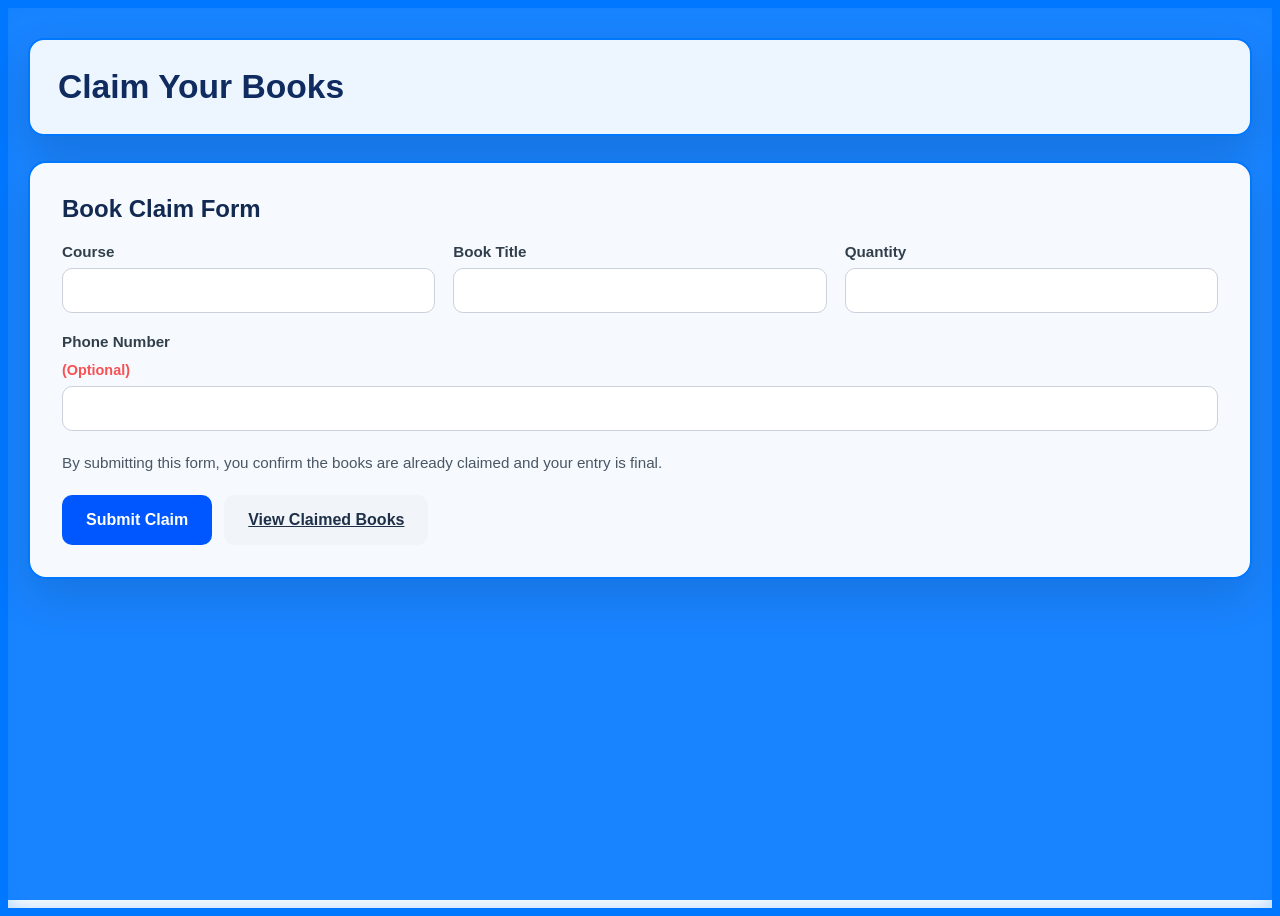
==== index.html @ ab8542f6 "Update styling: solid blue background, full-page container, blurred borders, and add search feature" ====
<!DOCTYPE html>
<html lang="en">
<head>
    <meta charset="UTF-8">
    <meta name="viewport" content="width=device-width, initial-scale=1.0">
    <title>Book Claim System</title>
    <style>
        * {
            box-sizing: border-box;
        }

        body {
            margin: 0;
            font-family: 'Segoe UI', Tahoma, Geneva, Verdana, sans-serif;
            color: #1f2937;
            min-height: 100vh;
            position: relative;
            z-index: 0;
            border: 8px solid #0077ff;
            box-shadow: inset 0 0 20px rgba(0, 119, 255, 0.3);
        }

        body::before {
            content: "";
            position: fixed;
            inset: 0;
            background: #0077ff;
            opacity: 0.9;
            z-index: -1;
        }

        body::after {
            content: "";
            position: fixed;
            inset: 0;
            background: transparent;
            z-index: -1;
        }

        .student-container {
            width: 100%;
            height: 100vh;
            margin: 0;
            padding: 30px 20px;
        }

        .student-header {
            padding: 28px;
            margin-bottom: 25px;
            background: rgba(255, 255, 255, 0.92);
            border-radius: 16px;
            box-shadow: 0 18px 45px rgba(0, 0, 0, 0.14);
            display: flex;
            flex-wrap: wrap;
            justify-content: space-between;
            gap: 20px;
            align-items: center;
            border: 2px solid #0077ff;
            filter: blur(0.3px);
        }

        .student-header h1 {
            margin: 0;
            font-size: 2.1rem;
            color: #0f2b5f;
        }

        .student-subtitle {
            margin: 10px 0 0;
            color: #4b5663;
            max-width: 680px;
        }

        .student-main {
            display: grid;
            gap: 24px;
        }

        .enroll-card {
            background: rgba(255, 255, 255, 0.96);
            padding: 32px;
            border-radius: 18px;
            box-shadow: 0 18px 45px rgba(0, 0, 0, 0.12);
            border: 2px solid #0077ff;
            filter: blur(0.3px);
        }

        .enroll-card h2 {
            margin-top: 0;
            color: #122951;
        }

        .enroll-form {
            display: grid;
            gap: 20px;
        }

        .input-grid {
            display: grid;
            grid-template-columns: repeat(3, minmax(220px, 1fr));
            gap: 18px;
        }

        label {
            display: flex;
            flex-direction: column;
            gap: 8px;
            font-size: 0.95rem;
            color: #323f4b;
            font-weight: 700;
        }

        input,
        select {
            width: 100%;
            padding: 14px 16px;
            border: 1px solid #cad1db;
            border-radius: 10px;
            background: #ffffff;
            color: #1f3049;
            transition: border-color 0.2s ease;
        }

        input:focus,
        select:focus {
            outline: none;
            border-color: #0057ff;
        }

        .agreement {
            margin: 0;
            font-size: 0.95rem;
            color: #4b5663;
            line-height: 1.6;
        }

        .final-note {
            margin-top: 4px;
            font-size: 0.9rem;
            color: #fa0909;
            opacity: 0.7;
        }

        .form-actions {
            display: flex;
            flex-wrap: wrap;
            gap: 12px;
            align-items: center;
        }

        .btn {
            cursor: pointer;
            border: none;
            border-radius: 10px;
            padding: 16px 24px;
            font-size: 1rem;
            font-weight: 700;
        }

        .btn-primary {
            background: #0057ff;
            color: white;
        }

        .btn-secondary {
            background: #f1f5f9;
            color: #1f3049;
        }

        @media (max-width: 860px) {
            .input-grid {
                grid-template-columns: 1fr;
            }
        }
    </style>
</head>
<body>
    <div class="student-container">
        <header class="student-header">
            <div>
                <h1>Claim Your Books</h1>
                </div>
                
        </header>

        <main class="student-main">
            <section class="enroll-card">
                <h2>Book Claim Form</h2>
                <form id="claimForm" class="enroll-form">
                    <div class="input-grid">
                        <label for="course">
                            Course
                            <input type="text" id="course" name="course" required />
                        </label>

                        <label for="bookTitle">
                            Book Title
                            <input type="text" id="bookTitle" name="bookTitle" required />
                        </label>

                        <label for="quantity">
                            Quantity
                            <input type="number" id="quantity" name="quantity" min="1" required />
                        </label>
                    </div>

                    <label for="phone">
                        Phone Number <span class="final-note">(Optional)</span>
                        <input type="tel" id="phone" name="phone" />
                    </label>

                    <p class="agreement">By submitting this form, you confirm the books are already claimed and your entry is final.</p>

                    <div class="form-actions">
                        <button type="submit" class="btn btn-primary">Submit Claim</button>
                        <a href="claimed-books.html" class="btn btn-secondary">View Claimed Books</a>
                    </div>
                </form>
            </section>
        </main>
    </div>

    <script>
        const claimForm = document.getElementById('claimForm');
        let claims = JSON.parse(localStorage.getItem('bookClaims')) || [];

        claimForm.addEventListener('submit', function (event) {
            event.preventDefault();

            const course = document.getElementById('course').value.trim();
            const bookTitle = document.getElementById('bookTitle').value.trim();
            const quantity = document.getElementById('quantity').value;
            const phone = document.getElementById('phone').value.trim();

            const claim = {
                course,
                bookTitle,
                quantity,
                phone,
                timestamp: new Date().toLocaleString()
            };

            claims.push(claim);
            localStorage.setItem('bookClaims', JSON.stringify(claims));

            alert('Book claim submitted successfully!');
            claimForm.reset();
        });
    </script>
</body>
</html>
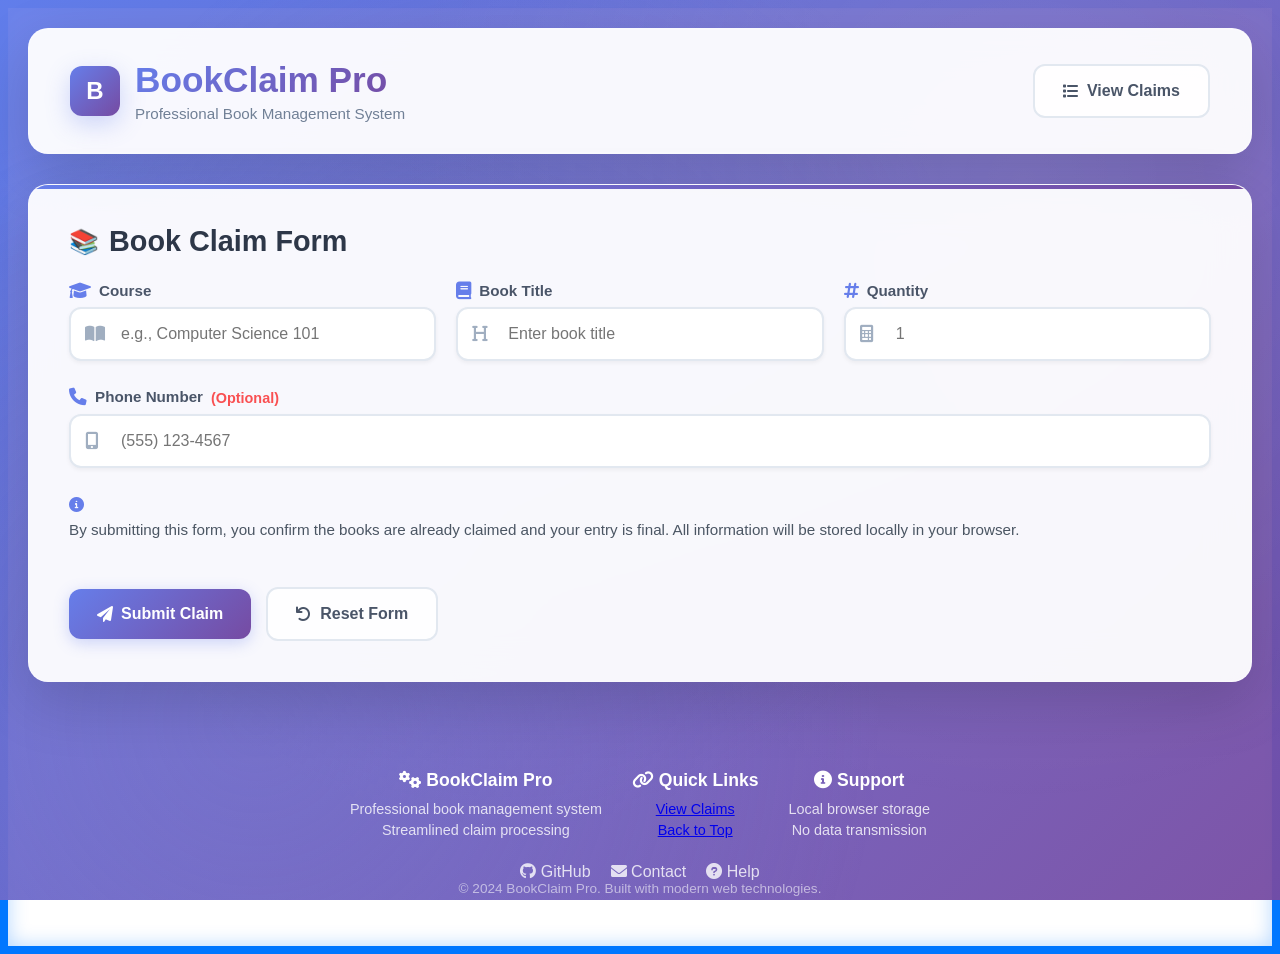
==== commit d92dc0e2: "Transform to professional BookClaim Pro: added logo, animations, icons, footer, notifications, and m" ====
--- a/index.html
+++ b/index.html
@@ -3,7 +3,8 @@
 <head>
     <meta charset="UTF-8">
     <meta name="viewport" content="width=device-width, initial-scale=1.0">
-    <title>Book Claim System</title>
+    <title>BookClaim Pro - Professional Book Management System</title>
+    <link href="https://cdnjs.cloudflare.com/ajax/libs/font-awesome/6.0.0/css/all.min.css" rel="stylesheet">
     <style>
         * {
             box-sizing: border-box;
@@ -11,120 +12,255 @@
 
         body {
             margin: 0;
-            font-family: 'Segoe UI', Tahoma, Geneva, Verdana, sans-serif;
+            font-family: 'Inter', 'Segoe UI', Tahoma, Geneva, Verdana, sans-serif;
             color: #1f2937;
             min-height: 100vh;
             position: relative;
             z-index: 0;
             border: 8px solid #0077ff;
             box-shadow: inset 0 0 20px rgba(0, 119, 255, 0.3);
+            overflow-x: hidden;
         }
 
         body::before {
             content: "";
             position: fixed;
             inset: 0;
-            background: #0077ff;
-            opacity: 0.9;
+            background: linear-gradient(135deg, #667eea 0%, #764ba2 100%);
+            opacity: 0.95;
             z-index: -1;
+            animation: gradientShift 15s ease infinite;
+        }
+
+        @keyframes gradientShift {
+            0% { background-position: 0% 50%; }
+            50% { background-position: 100% 50%; }
+            100% { background-position: 0% 50%; }
         }
 
         body::after {
             content: "";
             position: fixed;
             inset: 0;
-            background: transparent;
+            background: radial-gradient(circle at 20% 80%, rgba(120, 119, 198, 0.3), transparent 50%),
+                        radial-gradient(circle at 80% 20%, rgba(255, 255, 255, 0.1), transparent 50%),
+                        radial-gradient(circle at 40% 40%, rgba(120, 119, 198, 0.2), transparent 50%);
             z-index: -1;
+            animation: float 20s ease-in-out infinite;
+        }
+
+        @keyframes float {
+            0%, 100% { transform: translateY(0px) rotate(0deg); }
+            33% { transform: translateY(-10px) rotate(1deg); }
+            66% { transform: translateY(5px) rotate(-1deg); }
         }
 
         .student-container {
             width: 100%;
-            height: 100vh;
+            min-height: 100vh;
             margin: 0;
-            padding: 30px 20px;
+            padding: 20px;
+            display: flex;
+            flex-direction: column;
         }
 
         .student-header {
-            padding: 28px;
-            margin-bottom: 25px;
-            background: rgba(255, 255, 255, 0.92);
-            border-radius: 16px;
-            box-shadow: 0 18px 45px rgba(0, 0, 0, 0.14);
+            padding: 30px 40px;
+            margin-bottom: 30px;
+            background: rgba(255, 255, 255, 0.95);
+            backdrop-filter: blur(20px);
+            border-radius: 20px;
+            box-shadow: 0 20px 60px rgba(0, 0, 0, 0.15);
             display: flex;
             flex-wrap: wrap;
             justify-content: space-between;
             gap: 20px;
             align-items: center;
-            border: 2px solid #0077ff;
-            filter: blur(0.3px);
-        }
-
-        .student-header h1 {
+            border: 2px solid rgba(255, 255, 255, 0.2);
+            position: relative;
+            overflow: hidden;
+            animation: slideInFromTop 0.8s ease-out;
+        }
+
+        .student-header::before {
+            content: "";
+            position: absolute;
+            top: 0;
+            left: -100%;
+            width: 100%;
+            height: 100%;
+            background: linear-gradient(90deg, transparent, rgba(255, 255, 255, 0.4), transparent);
+            animation: shimmer 3s infinite;
+        }
+
+        @keyframes slideInFromTop {
+            from { transform: translateY(-50px); opacity: 0; }
+            to { transform: translateY(0); opacity: 1; }
+        }
+
+        @keyframes shimmer {
+            0% { left: -100%; }
+            100% { left: 100%; }
+        }
+
+        .logo-section {
+            display: flex;
+            align-items: center;
+            gap: 15px;
+        }
+
+        .logo {
+            width: 50px;
+            height: 50px;
+            background: linear-gradient(135deg, #667eea, #764ba2);
+            border-radius: 12px;
+            display: flex;
+            align-items: center;
+            justify-content: center;
+            color: white;
+            font-size: 24px;
+            font-weight: bold;
+            box-shadow: 0 8px 25px rgba(102, 126, 234, 0.3);
+        }
+
+        .brand-info h1 {
             margin: 0;
-            font-size: 2.1rem;
-            color: #0f2b5f;
-        }
-
-        .student-subtitle {
-            margin: 10px 0 0;
-            color: #4b5663;
-            max-width: 680px;
+            font-size: 2.2rem;
+            color: #2d3748;
+            font-weight: 700;
+            background: linear-gradient(135deg, #667eea, #764ba2);
+            -webkit-background-clip: text;
+            -webkit-text-fill-color: transparent;
+            background-clip: text;
+        }
+
+        .brand-tagline {
+            margin: 5px 0 0;
+            color: #718096;
+            font-size: 0.95rem;
+            font-weight: 500;
         }
 
         .student-main {
             display: grid;
-            gap: 24px;
+            gap: 30px;
+            flex: 1;
         }
 
         .enroll-card {
-            background: rgba(255, 255, 255, 0.96);
-            padding: 32px;
-            border-radius: 18px;
-            box-shadow: 0 18px 45px rgba(0, 0, 0, 0.12);
-            border: 2px solid #0077ff;
-            filter: blur(0.3px);
+            background: rgba(255, 255, 255, 0.95);
+            backdrop-filter: blur(20px);
+            padding: 40px;
+            border-radius: 20px;
+            box-shadow: 0 20px 60px rgba(0, 0, 0, 0.15);
+            border: 1px solid rgba(255, 255, 255, 0.2);
+            animation: fadeInUp 0.8s ease-out 0.2s both;
+            position: relative;
+            overflow: hidden;
+        }
+
+        .enroll-card::before {
+            content: "";
+            position: absolute;
+            top: 0;
+            left: 0;
+            right: 0;
+            height: 4px;
+            background: linear-gradient(90deg, #667eea, #764ba2, #f093fb, #f5576c);
+            background-size: 300% 300%;
+            animation: gradientFlow 3s ease infinite;
+        }
+
+        @keyframes fadeInUp {
+            from { transform: translateY(30px); opacity: 0; }
+            to { transform: translateY(0); opacity: 1; }
+        }
+
+        @keyframes gradientFlow {
+            0% { background-position: 0% 50%; }
+            50% { background-position: 100% 50%; }
+            100% { background-position: 0% 50%; }
         }
 
         .enroll-card h2 {
             margin-top: 0;
-            color: #122951;
+            color: #2d3748;
+            font-size: 1.8rem;
+            font-weight: 700;
+            display: flex;
+            align-items: center;
+            gap: 10px;
+        }
+
+        .enroll-card h2::before {
+            content: "📚";
+            font-size: 1.5rem;
         }
 
         .enroll-form {
             display: grid;
-            gap: 20px;
+            gap: 25px;
         }
 
         .input-grid {
             display: grid;
-            grid-template-columns: repeat(3, minmax(220px, 1fr));
-            gap: 18px;
+            grid-template-columns: repeat(auto-fit, minmax(280px, 1fr));
+            gap: 20px;
+        }
+
+        .form-group {
+            position: relative;
         }
 
         label {
             display: flex;
-            flex-direction: column;
+            align-items: center;
             gap: 8px;
             font-size: 0.95rem;
-            color: #323f4b;
-            font-weight: 700;
+            color: #4a5568;
+            font-weight: 600;
+            margin-bottom: 8px;
+        }
+
+        label i {
+            color: #667eea;
+            font-size: 1.1rem;
+        }
+
+        .input-wrapper {
+            position: relative;
         }
 
         input,
         select {
             width: 100%;
-            padding: 14px 16px;
-            border: 1px solid #cad1db;
-            border-radius: 10px;
+            padding: 16px 20px;
+            padding-left: 50px;
+            border: 2px solid #e2e8f0;
+            border-radius: 12px;
             background: #ffffff;
-            color: #1f3049;
-            transition: border-color 0.2s ease;
+            color: #2d3748;
+            font-size: 1rem;
+            transition: all 0.3s ease;
+            box-shadow: 0 2px 4px rgba(0, 0, 0, 0.05);
         }
 
         input:focus,
         select:focus {
             outline: none;
-            border-color: #0057ff;
+            border-color: #667eea;
+            box-shadow: 0 0 0 3px rgba(102, 126, 234, 0.1);
+            transform: translateY(-2px);
+        }
+
+        .input-icon {
+            position: absolute;
+            left: 16px;
+            top: 50%;
+            transform: translateY(-50%);
+            color: #a0aec0;
+            font-size: 1.1rem;
+            z-index: 1;
         }
 
         .agreement {
@@ -144,27 +280,156 @@
         .form-actions {
             display: flex;
             flex-wrap: wrap;
-            gap: 12px;
-            align-items: center;
+            gap: 15px;
+            align-items: center;
+            justify-content: space-between;
+            margin-top: 10px;
         }
 
         .btn {
             cursor: pointer;
             border: none;
-            border-radius: 10px;
+            border-radius: 12px;
+            padding: 16px 28px;
+            font-size: 1rem;
+            font-weight: 600;
+            display: inline-flex;
+            align-items: center;
+            justify-content: center;
+            gap: 8px;
+            text-decoration: none;
+            transition: all 0.3s ease;
+            position: relative;
+            overflow: hidden;
+        }
+
+        .btn::before {
+            content: "";
+            position: absolute;
+            top: 0;
+            left: -100%;
+            width: 100%;
+            height: 100%;
+            background: linear-gradient(90deg, transparent, rgba(255, 255, 255, 0.2), transparent);
+            transition: left 0.5s;
+        }
+
+        .btn:hover::before {
+            left: 100%;
+        }
+
+        .btn-primary {
+            background: linear-gradient(135deg, #667eea, #764ba2);
+            color: white;
+            box-shadow: 0 4px 15px rgba(102, 126, 234, 0.3);
+        }
+
+        .btn-primary:hover {
+            transform: translateY(-2px);
+            box-shadow: 0 8px 25px rgba(102, 126, 234, 0.4);
+        }
+
+        .btn-secondary {
+            background: rgba(255, 255, 255, 0.9);
+            color: #4a5568;
+            border: 2px solid #e2e8f0;
+        }
+
+        .btn-secondary:hover {
+            background: #f7fafc;
+            border-color: #cbd5e0;
+            transform: translateY(-1px);
+        }
+
+        .footer {
+            margin-top: 40px;
+            padding: 30px 0;
+            text-align: center;
+            color: rgba(255, 255, 255, 0.8);
+            animation: fadeInUp 0.8s ease-out 1s both;
+        }
+
+        .footer-content {
+            display: flex;
+            flex-wrap: wrap;
+            justify-content: center;
+            gap: 30px;
+            margin-bottom: 20px;
+        }
+
+        .footer-section h3 {
+            color: white;
+            margin-bottom: 10px;
+            font-size: 1.1rem;
+        }
+
+        .footer-section p {
+            margin: 5px 0;
+            font-size: 0.9rem;
+        }
+
+        .footer-links {
+            display: flex;
+            gap: 20px;
+            justify-content: center;
+        }
+
+        .footer-links a {
+            color: rgba(255, 255, 255, 0.8);
+            text-decoration: none;
+            transition: color 0.3s ease;
+        }
+
+        .footer-links a:hover {
+            color: white;
+        }
+
+        .copyright {
+            font-size: 0.85rem;
+            opacity: 0.7;
+        }
+
+        .notification {
+            position: fixed;
+            top: 20px;
+            right: 20px;
             padding: 16px 24px;
-            font-size: 1rem;
-            font-weight: 700;
-        }
-
-        .btn-primary {
-            background: #0057ff;
+            border-radius: 12px;
             color: white;
-        }
-
-        .btn-secondary {
-            background: #f1f5f9;
-            color: #1f3049;
+            font-weight: 600;
+            box-shadow: 0 10px 30px rgba(0, 0, 0, 0.3);
+            z-index: 1000;
+            transform: translateX(400px);
+            transition: transform 0.3s ease;
+            display: flex;
+            align-items: center;
+            gap: 10px;
+        }
+
+        .notification.show {
+            transform: translateX(0);
+        }
+
+        .notification.success {
+            background: linear-gradient(135deg, #48bb78, #38a169);
+        }
+
+        .notification.error {
+            background: linear-gradient(135deg, #f56565, #e53e3e);
+        }
+
+        .loading {
+            display: inline-block;
+            width: 20px;
+            height: 20px;
+            border: 3px solid rgba(255, 255, 255, 0.3);
+            border-radius: 50%;
+            border-top-color: white;
+            animation: spin 1s ease-in-out infinite;
+        }
+
+        @keyframes spin {
+            to { transform: rotate(360deg); }
         }
 
         @media (max-width: 860px) {
@@ -177,10 +442,18 @@
 <body>
     <div class="student-container">
         <header class="student-header">
-            <div>
-                <h1>Claim Your Books</h1>
+            <div class="logo-section">
+                <div class="logo">B</div>
+                <div class="brand-info">
+                    <h1>BookClaim Pro</h1>
+                    <div class="brand-tagline">Professional Book Management System</div>
                 </div>
-                
+            </div>
+            <div class="header-actions">
+                <a href="claimed-books.html" class="btn btn-secondary">
+                    <i class="fas fa-list"></i> View Claims
+                </a>
+            </div>
         </header>
 
         <main class="student-main">
@@ -188,63 +461,155 @@
                 <h2>Book Claim Form</h2>
                 <form id="claimForm" class="enroll-form">
                     <div class="input-grid">
-                        <label for="course">
-                            Course
-                            <input type="text" id="course" name="course" required />
+                        <div class="form-group">
+                            <label for="course">
+                                <i class="fas fa-graduation-cap"></i> Course
+                            </label>
+                            <div class="input-wrapper">
+                                <i class="fas fa-book-open input-icon"></i>
+                                <input type="text" id="course" name="course" placeholder="e.g., Computer Science 101" required />
+                            </div>
+                        </div>
+
+                        <div class="form-group">
+                            <label for="bookTitle">
+                                <i class="fas fa-book"></i> Book Title
+                            </label>
+                            <div class="input-wrapper">
+                                <i class="fas fa-heading input-icon"></i>
+                                <input type="text" id="bookTitle" name="bookTitle" placeholder="Enter book title" required />
+                            </div>
+                        </div>
+
+                        <div class="form-group">
+                            <label for="quantity">
+                                <i class="fas fa-hashtag"></i> Quantity
+                            </label>
+                            <div class="input-wrapper">
+                                <i class="fas fa-calculator input-icon"></i>
+                                <input type="number" id="quantity" name="quantity" min="1" placeholder="1" required />
+                            </div>
+                        </div>
+                    </div>
+
+                    <div class="form-group">
+                        <label for="phone">
+                            <i class="fas fa-phone"></i> Phone Number <span class="final-note">(Optional)</span>
                         </label>
-
-                        <label for="bookTitle">
-                            Book Title
-                            <input type="text" id="bookTitle" name="bookTitle" required />
-                        </label>
-
-                        <label for="quantity">
-                            Quantity
-                            <input type="number" id="quantity" name="quantity" min="1" required />
-                        </label>
+                        <div class="input-wrapper">
+                            <i class="fas fa-mobile-alt input-icon"></i>
+                            <input type="tel" id="phone" name="phone" placeholder="(555) 123-4567" />
+                        </div>
                     </div>
 
-                    <label for="phone">
-                        Phone Number <span class="final-note">(Optional)</span>
-                        <input type="tel" id="phone" name="phone" />
-                    </label>
-
-                    <p class="agreement">By submitting this form, you confirm the books are already claimed and your entry is final.</p>
+                    <div class="agreement">
+                        <i class="fas fa-info-circle" style="color: #667eea; margin-top: 2px;"></i>
+                        <div>By submitting this form, you confirm the books are already claimed and your entry is final. All information will be stored locally in your browser.</div>
+                    </div>
 
                     <div class="form-actions">
-                        <button type="submit" class="btn btn-primary">Submit Claim</button>
-                        <a href="claimed-books.html" class="btn btn-secondary">View Claimed Books</a>
+                    <div class="form-actions">
+                        <button type="submit" class="btn btn-primary">
+                            <i class="fas fa-paper-plane"></i> Submit Claim
+                        </button>
+                        <button type="reset" class="btn btn-secondary">
+                            <i class="fas fa-undo"></i> Reset Form
+                        </button>
                     </div>
                 </form>
             </section>
         </main>
+
+        <footer class="footer">
+            <div class="footer-content">
+                <div class="footer-section">
+                    <h3><i class="fas fa-cogs"></i> BookClaim Pro</h3>
+                    <p>Professional book management system</p>
+                    <p>Streamlined claim processing</p>
+                </div>
+                <div class="footer-section">
+                    <h3><i class="fas fa-link"></i> Quick Links</h3>
+                    <p><a href="claimed-books.html">View Claims</a></p>
+                    <p><a href="#top">Back to Top</a></p>
+                </div>
+                <div class="footer-section">
+                    <h3><i class="fas fa-info-circle"></i> Support</h3>
+                    <p>Local browser storage</p>
+                    <p>No data transmission</p>
+                </div>
+            </div>
+            <div class="footer-links">
+                <a href="#"><i class="fab fa-github"></i> GitHub</a>
+                <a href="#"><i class="fas fa-envelope"></i> Contact</a>
+                <a href="#"><i class="fas fa-question-circle"></i> Help</a>
+            </div>
+            <div class="copyright">
+                © 2024 BookClaim Pro. Built with modern web technologies.
+            </div>
+        </footer>
     </div>
 
     <script>
         const claimForm = document.getElementById('claimForm');
         let claims = JSON.parse(localStorage.getItem('bookClaims')) || [];
 
+        function showNotification(message, type = 'success') {
+            const notification = document.createElement('div');
+            notification.className = `notification ${type}`;
+            notification.innerHTML = `
+                <i class="fas ${type === 'success' ? 'fa-check-circle' : 'fa-exclamation-circle'}"></i>
+                ${message}
+            `;
+
+            document.body.appendChild(notification);
+
+            setTimeout(() => notification.classList.add('show'), 100);
+
+            setTimeout(() => {
+                notification.classList.remove('show');
+                setTimeout(() => notification.remove(), 300);
+            }, 3000);
+        }
+
         claimForm.addEventListener('submit', function (event) {
             event.preventDefault();
 
-            const course = document.getElementById('course').value.trim();
-            const bookTitle = document.getElementById('bookTitle').value.trim();
-            const quantity = document.getElementById('quantity').value;
-            const phone = document.getElementById('phone').value.trim();
-
-            const claim = {
-                course,
-                bookTitle,
-                quantity,
-                phone,
-                timestamp: new Date().toLocaleString()
-            };
-
-            claims.push(claim);
-            localStorage.setItem('bookClaims', JSON.stringify(claims));
-
-            alert('Book claim submitted successfully!');
-            claimForm.reset();
+            const submitBtn = claimForm.querySelector('button[type="submit"]');
+            const originalText = submitBtn.innerHTML;
+            submitBtn.innerHTML = '<div class="loading"></div> Processing...';
+            submitBtn.disabled = true;
+
+            // Simulate processing time
+            setTimeout(() => {
+                const course = document.getElementById('course').value.trim();
+                const bookTitle = document.getElementById('bookTitle').value.trim();
+                const quantity = document.getElementById('quantity').value;
+                const phone = document.getElementById('phone').value.trim();
+
+                if (!course || !bookTitle || !quantity) {
+                    showNotification('Please fill in all required fields!', 'error');
+                    submitBtn.innerHTML = originalText;
+                    submitBtn.disabled = false;
+                    return;
+                }
+
+                const claim = {
+                    course,
+                    bookTitle,
+                    quantity: parseInt(quantity),
+                    phone,
+                    timestamp: new Date().toLocaleString()
+                };
+
+                claims.push(claim);
+                localStorage.setItem('bookClaims', JSON.stringify(claims));
+
+                showNotification('Book claim submitted successfully! 🎉');
+                claimForm.reset();
+
+                submitBtn.innerHTML = originalText;
+                submitBtn.disabled = false;
+            }, 1500);
         });
     </script>
 </body>
